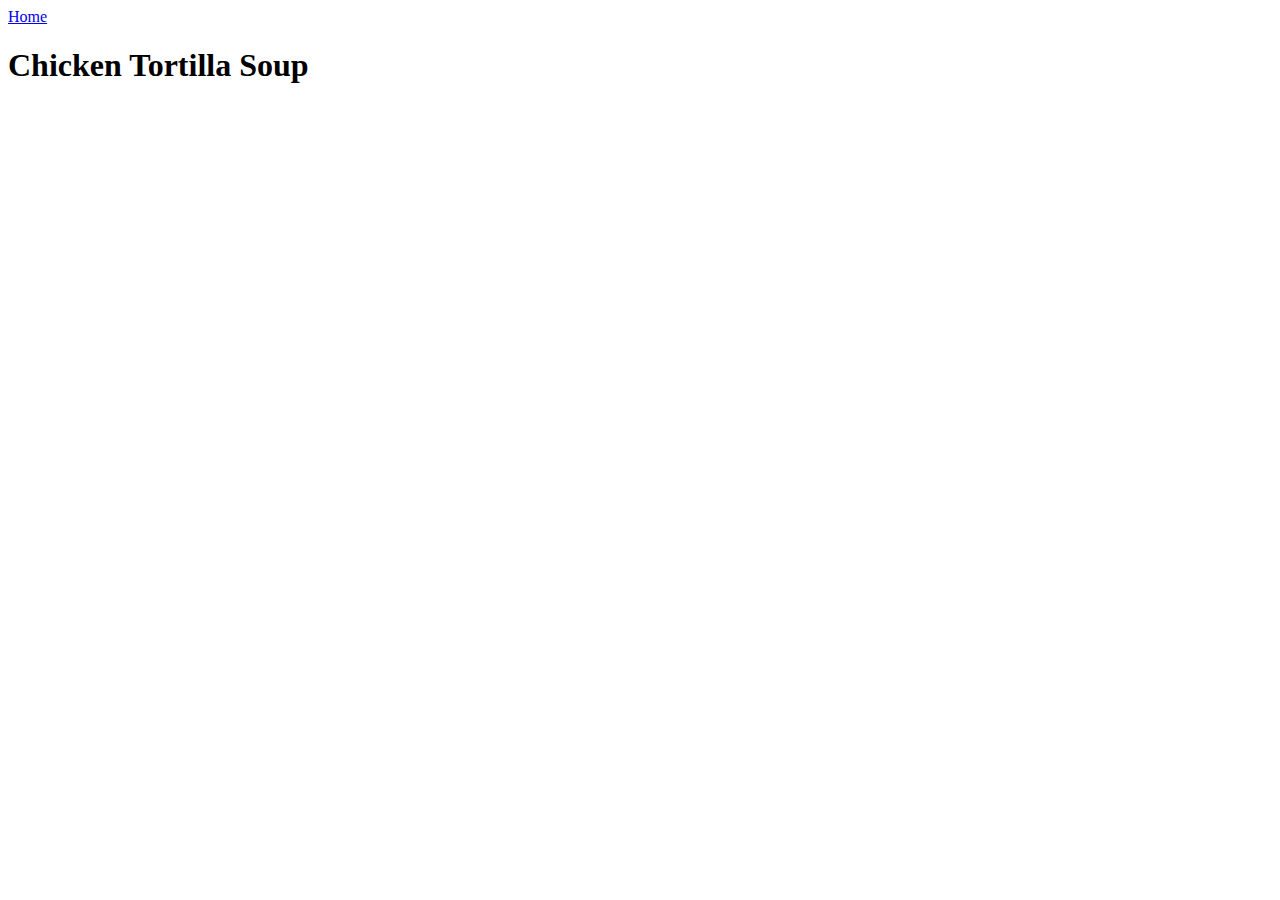
==== recipies/chickenTortillaSoup.html @ 9b08d339 "Create the recipies dirrectory and pages" ====
<html lang="en">
<head>
    <meta charset="UTF-8">
    <meta name="viewport" content="width=device-width, initial-scale=1.0">
    <title>Document</title>
</head>
<body>
    <a href="../index.html">Home</a>
    <h1>Chicken Tortilla Soup</h1>
</body>
</html>
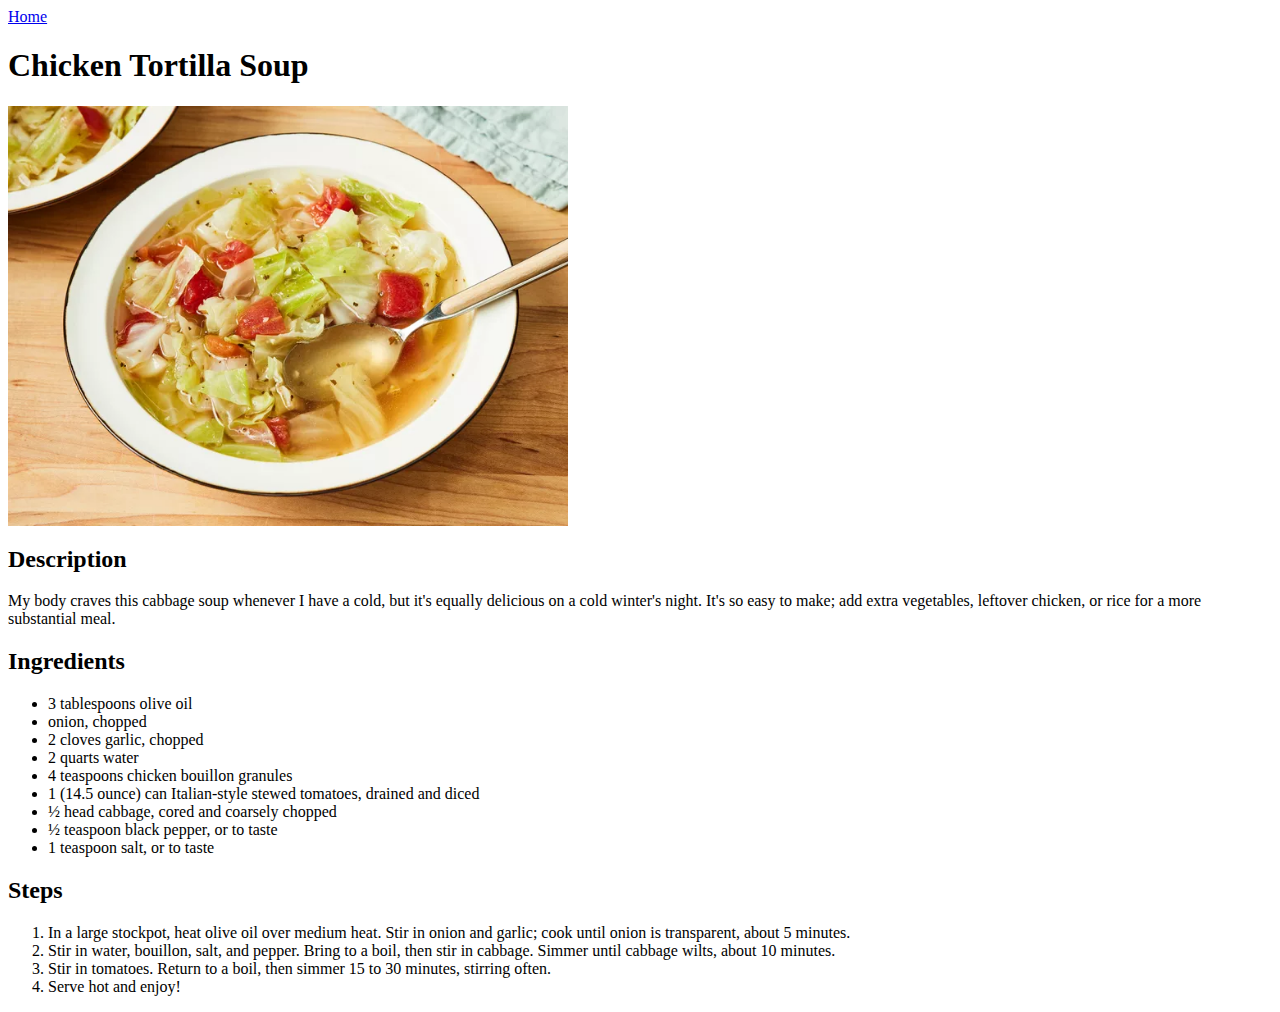
==== commit 528a3382: "Add content to the chicken tortilla soup page" ====
--- a/recipies/chickenTortillaSoup.html
+++ b/recipies/chickenTortillaSoup.html
@@ -1,11 +1,53 @@
 <html lang="en">
-<head>
-    <meta charset="UTF-8">
-    <meta name="viewport" content="width=device-width, initial-scale=1.0">
+  <head>
+    <meta charset="UTF-8" />
+    <meta name="viewport" content="width=device-width, initial-scale=1.0" />
     <title>Document</title>
-</head>
-<body>
+  </head>
+
+  <body>
     <a href="../index.html">Home</a>
     <h1>Chicken Tortilla Soup</h1>
-</body>
-</html>+    <img
+      src="./img/healing-cabbage-soup.webp"
+      alt="Warm Healing Cabbage Soup"
+      width="560"
+    />
+    <h2>Description</h2>
+    <p>
+      My body craves this cabbage soup whenever I have a cold, but it's equally
+      delicious on a cold winter's night. It's so easy to make; add extra
+      vegetables, leftover chicken, or rice for a more substantial meal.
+    </p>
+    <h2>Ingredients</h2>
+    <ul>
+      <li>3 tablespoons olive oil</li>
+      <li>onion, chopped</li>
+      <li>2 cloves garlic, chopped</li>
+      <li>2 quarts water</li>
+      <li>4 teaspoons chicken bouillon granules</li>
+      <li>
+        1 (14.5 ounce) can Italian-style stewed tomatoes, drained and diced
+      </li>
+      <li>½ head cabbage, cored and coarsely chopped</li>
+      <li>½ teaspoon black pepper, or to taste</li>
+      <li>1 teaspoon salt, or to taste</li>
+    </ul>
+    <h2>Steps</h2>
+    <ol>
+      <li>
+        In a large stockpot, heat olive oil over medium heat. Stir in onion and
+        garlic; cook until onion is transparent, about 5 minutes.
+      </li>
+      <li>
+        Stir in water, bouillon, salt, and pepper. Bring to a boil, then stir in
+        cabbage. Simmer until cabbage wilts, about 10 minutes.
+      </li>
+      <li>
+        Stir in tomatoes. Return to a boil, then simmer 15 to 30 minutes,
+        stirring often.
+      </li>
+      <li>Serve hot and enjoy!</li>
+    </ol>
+  </body>
+</html>
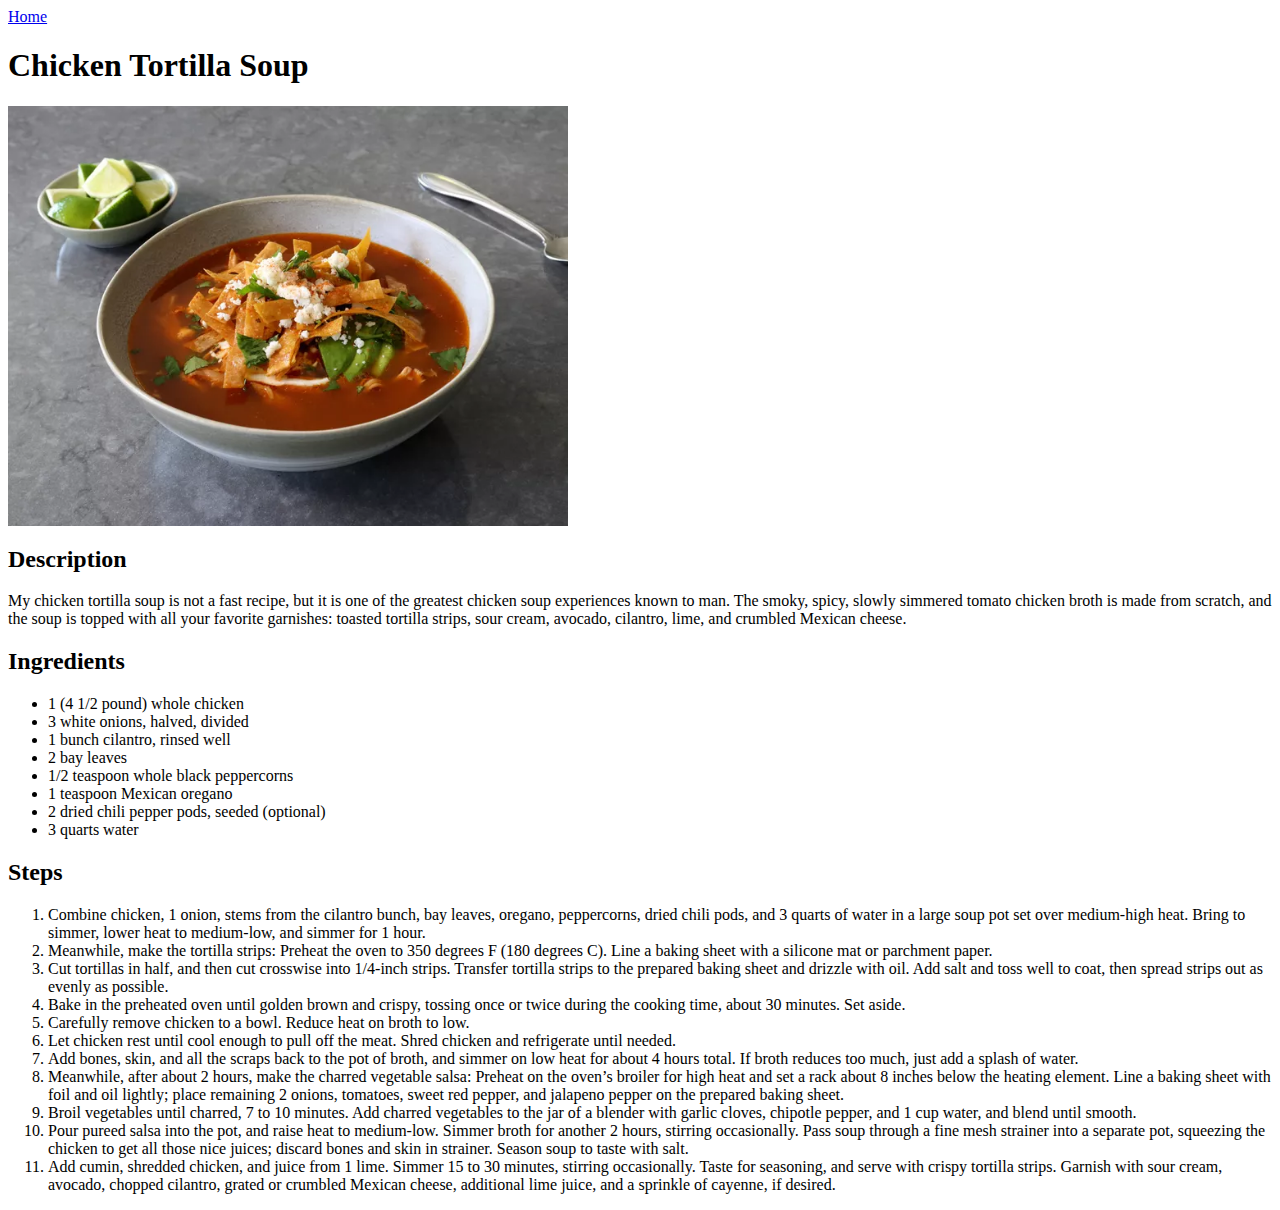
==== commit e5708416: "Add content to recpie pages" ====
--- a/recipies/chickenTortillaSoup.html
+++ b/recipies/chickenTortillaSoup.html
@@ -8,46 +8,85 @@
   <body>
     <a href="../index.html">Home</a>
     <h1>Chicken Tortilla Soup</h1>
-    <img
-      src="./img/healing-cabbage-soup.webp"
-      alt="Warm Healing Cabbage Soup"
-      width="560"
-    />
+    <img src="./img/Tortilla-Soup.webp" alt="Warm spicy looking tortilla soup" width="560" />
     <h2>Description</h2>
     <p>
-      My body craves this cabbage soup whenever I have a cold, but it's equally
-      delicious on a cold winter's night. It's so easy to make; add extra
-      vegetables, leftover chicken, or rice for a more substantial meal.
+      My chicken tortilla soup is not a fast recipe, but it is one of the
+      greatest chicken soup experiences known to man. The smoky, spicy, slowly
+      simmered tomato chicken broth is made from scratch, and the soup is topped
+      with all your favorite garnishes: toasted tortilla strips, sour cream,
+      avocado, cilantro, lime, and crumbled Mexican cheese.
     </p>
     <h2>Ingredients</h2>
     <ul>
-      <li>3 tablespoons olive oil</li>
-      <li>onion, chopped</li>
-      <li>2 cloves garlic, chopped</li>
-      <li>2 quarts water</li>
-      <li>4 teaspoons chicken bouillon granules</li>
-      <li>
-        1 (14.5 ounce) can Italian-style stewed tomatoes, drained and diced
-      </li>
-      <li>½ head cabbage, cored and coarsely chopped</li>
-      <li>½ teaspoon black pepper, or to taste</li>
-      <li>1 teaspoon salt, or to taste</li>
+      <li>1 (4 1/2 pound) whole chicken</li>
+      <li>3 white onions, halved, divided</li>
+      <li>1 bunch cilantro, rinsed well</li>
+      <li>2 bay leaves</li>
+      <li>1/2 teaspoon whole black peppercorns</li>
+      <li>1 teaspoon Mexican oregano</li>
+      <li>2 dried chili pepper pods, seeded (optional)</li>
+      <li>3 quarts water</li>
     </ul>
     <h2>Steps</h2>
     <ol>
       <li>
-        In a large stockpot, heat olive oil over medium heat. Stir in onion and
-        garlic; cook until onion is transparent, about 5 minutes.
+        Combine chicken, 1 onion, stems from the cilantro bunch, bay leaves,
+        oregano, peppercorns, dried chili pods, and 3 quarts of water in a large
+        soup pot set over medium-high heat. Bring to simmer, lower heat to
+        medium-low, and simmer for 1 hour.
       </li>
       <li>
-        Stir in water, bouillon, salt, and pepper. Bring to a boil, then stir in
-        cabbage. Simmer until cabbage wilts, about 10 minutes.
+        Meanwhile, make the tortilla strips: Preheat the oven to 350 degrees F
+        (180 degrees C). Line a baking sheet with a silicone mat or parchment
+        paper.
       </li>
       <li>
-        Stir in tomatoes. Return to a boil, then simmer 15 to 30 minutes,
-        stirring often.
+        Cut tortillas in half, and then cut crosswise into 1/4-inch strips.
+        Transfer tortilla strips to the prepared baking sheet and drizzle with
+        oil. Add salt and toss well to coat, then spread strips out as evenly as
+        possible.
       </li>
-      <li>Serve hot and enjoy!</li>
+      <li>
+        Bake in the preheated oven until golden brown and crispy, tossing once
+        or twice during the cooking time, about 30 minutes. Set aside.
+      </li>
+      <li>Carefully remove chicken to a bowl. Reduce heat on broth to low.</li>
+      <li>
+        Let chicken rest until cool enough to pull off the meat. Shred chicken
+        and refrigerate until needed.
+      </li>
+      <li>
+        Add bones, skin, and all the scraps back to the pot of broth, and simmer
+        on low heat for about 4 hours total. If broth reduces too much, just add
+        a splash of water.
+      </li>
+      <li>
+        Meanwhile, after about 2 hours, make the charred vegetable salsa:
+        Preheat on the oven’s broiler for high heat and set a rack about 8
+        inches below the heating element. Line a baking sheet with foil and oil
+        lightly; place remaining 2 onions, tomatoes, sweet red pepper, and
+        jalapeno pepper on the prepared baking sheet.
+      </li>
+      <li>
+        Broil vegetables until charred, 7 to 10 minutes. Add charred vegetables
+        to the jar of a blender with garlic cloves, chipotle pepper, and 1 cup
+        water, and blend until smooth.
+      </li>
+      <li>
+        Pour pureed salsa into the pot, and raise heat to medium-low. Simmer
+        broth for another 2 hours, stirring occasionally. Pass soup through a
+        fine mesh strainer into a separate pot, squeezing the chicken to get all
+        those nice juices; discard bones and skin in strainer. Season soup to
+        taste with salt.
+      </li>
+      <li>
+        Add cumin, shredded chicken, and juice from 1 lime. Simmer 15 to 30
+        minutes, stirring occasionally. Taste for seasoning, and serve with
+        crispy tortilla strips. Garnish with sour cream, avocado, chopped
+        cilantro, grated or crumbled Mexican cheese, additional lime juice, and
+        a sprinkle of cayenne, if desired.
+      </li>
     </ol>
   </body>
 </html>
